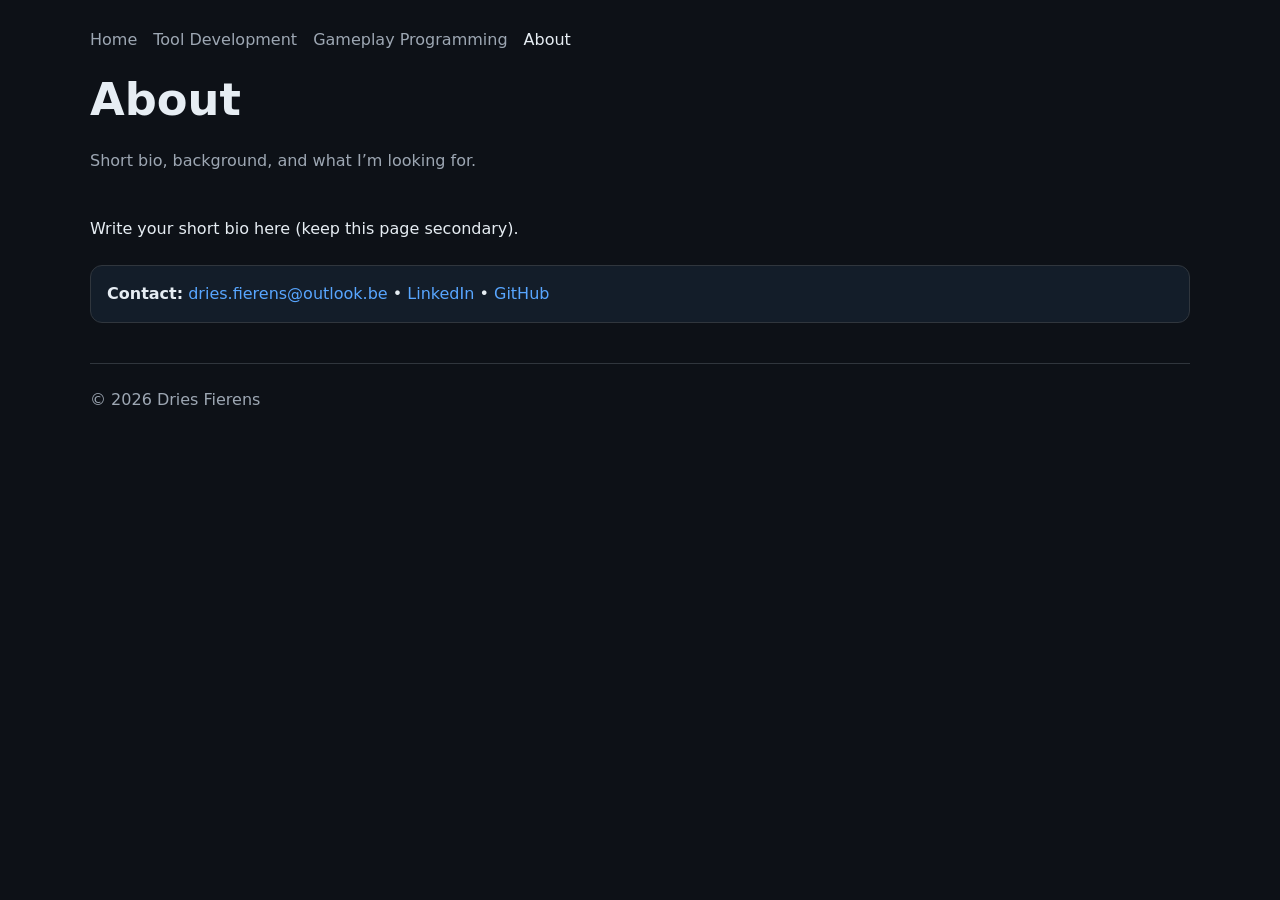
==== about.html @ b5022474 "Add website template" ====
﻿<!doctype html>
<html lang="en">
<head>
    <meta charset="UTF-8" />
    <meta name="viewport" content="width=device-width, initial-scale=1.0" />
    <title>About — Dries Fierens</title>
    <link rel="stylesheet" href="styles.css" />
</head>
<body>
    <header class="container">
        <nav>
            <a href="index.html">Home</a>
            <a href="tooldev.html">Tool Development</a>
            <a href="gameplayprogramming.html">Gameplay Programming</a>
            <a class="active" href="about.html">About</a>
        </nav>
        <h1>About</h1>
        <p class="subtitle">Short bio, background, and what I’m looking for.</p>
    </header>

    <main class="container">
        <p>Write your short bio here (keep this page secondary).</p>
        <section class="cta">
            <strong>Contact:</strong>
            <a href="mailto:dries.fierens@outlook.be">dries.fierens@outlook.be</a> •
            <a href="https://www.linkedin.com/in/dries-fierens-13a043223/" target="_blank" rel="noreferrer">LinkedIn</a> •
            <a href="https://github.com/Dries-Fierens/" target="_blank" rel="noreferrer">GitHub</a>
        </section>
    </main>

    <footer class="container">© <span id="year"></span> Dries Fierens</footer>
    <script>document.getElementById('year').textContent = new Date().getFullYear();</script>
</body>
</html>
---- styles.css ----
﻿:root {
    --bg: #0d1117;
    --card: #161b22;
    --text: #e6edf3;
    --muted: #9da7b3;
    --accent: #58a6ff;
    --border: #30363d;
}

* {
    box-sizing: border-box
}

body {
    margin: 0;
    font-family: Inter,system-ui,-apple-system,Segoe UI,Roboto,Arial,sans-serif;
    background: var(--bg);
    color: var(--text);
    line-height: 1.5;
}

.container {
    width: min(1100px,92%);
    margin: 0 auto;
}

header {
    padding: 28px 0 12px;
}

nav {
    display: flex;
    gap: 16px;
    flex-wrap: wrap;
    margin-bottom: 14px;
}

nav a {
    color: var(--muted);
    text-decoration: none;
}

nav a:hover, nav a.active {
    color: var(--text)
}

h1 {
    font-size: clamp(1.8rem,3.5vw,3rem);
    margin: 0 0 8px
}

.subtitle {
    color: var(--muted);
    max-width: 70ch
}

.grid {
    display: grid;
    gap: 18px;
    grid-template-columns: repeat(2,minmax(0,1fr));
    margin: 24px 0 40px;
}

@media (max-width: 900px) {
    .grid {
        grid-template-columns: 1fr;
    }
}

.card {
    border: 1px solid var(--border);
    border-radius: 14px;
    overflow: hidden;
    background: var(--card);
}

.thumb {
    width: 100%;
    aspect-ratio: 16/9;
    object-fit: cover;
    display: block;
}

.card-body {
    padding: 14px
}

.one-liner {
    font-weight: 600
}

.tags {
    display: flex;
    flex-wrap: wrap;
    gap: 8px;
    margin: 10px 0
}

.tag {
    border: 1px solid var(--border);
    color: var(--muted);
    padding: 4px 8px;
    border-radius: 999px;
    font-size: .85rem;
}

.links a {
    color: var(--accent);
    text-decoration: none
}

.links a:hover {
    text-decoration: underline
}

.cta {
    margin: 24px 0 40px;
    padding: 16px;
    border: 1px solid var(--border);
    border-radius: 12px;
    background: rgba(88,166,255,.08);
}

.cta a {
    color: var(--accent);
    text-decoration: none;
}

.cta a:hover {
    text-decoration: underline;
}

.hero-choices {
    display: grid;
    grid-template-columns: repeat(auto-fit,minmax(220px,1fr));
    gap: 14px;
    margin: 20px 0;
}

.choice {
    border: 1px solid var(--border);
    border-radius: 12px;
    padding: 18px;
    text-decoration: none;
    color: var(--text);
    background: var(--card);
}

.choice:hover {
    border-color: var(--accent)
}

.muted {
    color: var(--muted)
}

footer {
    border-top: 1px solid var(--border);
    color: var(--muted);
    padding: 24px 0 40px;
}
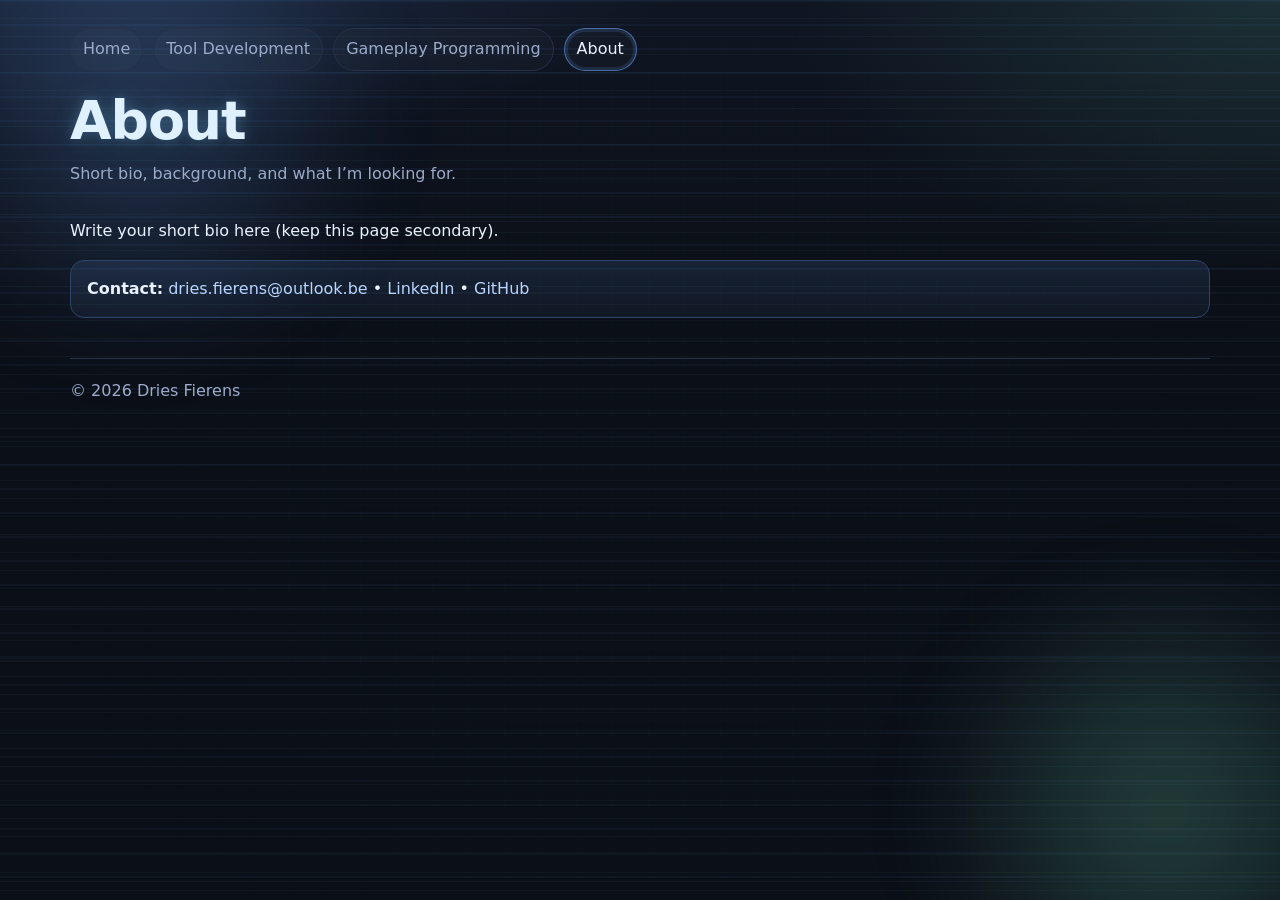
==== commit 03e662ad: "Add projects and improved layout" ====
--- a/about.html
+++ b/about.html
@@ -7,6 +7,12 @@
     <link rel="stylesheet" href="styles.css" />
 </head>
 <body>
+    <div class="fx-bg" aria-hidden="true">
+        <span class="blob blob-a"></span>
+        <span class="blob blob-b"></span>
+        <span class="grid-lines"></span>
+        <span class="code-rain"></span>
+    </div>
     <header class="container">
         <nav>
             <a href="index.html">Home</a>
--- a/styles.css
+++ b/styles.css
@@ -1,64 +1,167 @@
 ﻿:root {
-    --bg: #0d1117;
-    --card: #161b22;
-    --text: #e6edf3;
-    --muted: #9da7b3;
-    --accent: #58a6ff;
-    --border: #30363d;
+    --bg: #0b0f17;
+    --bg-2: #0f1522;
+    --card: #131a2a;
+    --card-2: #101625;
+    --text: #eaf1ff;
+    --muted: #9cabca;
+    --accent: #6ea8ff;
+    --accent-2: #7ef0c7;
+    --border: #27324a;
+    --shadow: 0 10px 30px rgba(0,0,0,.35);
+    --radius: 16px;
 }
 
 * {
     box-sizing: border-box
 }
 
+html, body {
+    margin: 0;
+    padding: 0
+}
+
 body {
-    margin: 0;
     font-family: Inter,system-ui,-apple-system,Segoe UI,Roboto,Arial,sans-serif;
-    background: var(--bg);
     color: var(--text);
-    line-height: 1.5;
+    line-height: 1.55;
+    background: radial-gradient(1000px 400px at 10% -10%, rgba(110,168,255,.18), transparent 60%), radial-gradient(900px 500px at 100% 0%, rgba(126,240,199,.12), transparent 55%), linear-gradient(180deg, var(--bg-2), var(--bg) 35%);
+    min-height: 100vh;
 }
 
 .container {
-    width: min(1100px,92%);
-    margin: 0 auto;
+    width: min(1140px,92%);
+    margin: 0 auto
 }
 
 header {
-    padding: 28px 0 12px;
+    padding: 28px 0 8px;
 }
 
 nav {
     display: flex;
-    gap: 16px;
+    gap: 10px;
     flex-wrap: wrap;
-    margin-bottom: 14px;
-}
-
-nav a {
-    color: var(--muted);
-    text-decoration: none;
-}
-
-nav a:hover, nav a.active {
-    color: var(--text)
-}
+    margin-bottom: 20px;
+}
+
+    nav a {
+        color: var(--muted);
+        text-decoration: none;
+        border: 1px solid var(--border);
+        background: rgba(255,255,255,.02);
+        padding: 8px 12px;
+        border-radius: 999px;
+        transition: .2s ease;
+    }
+
+        nav a:hover {
+            color: var(--text);
+            border-color: #3a4a6d
+        }
+
+        nav a.active {
+            color: var(--text);
+            border-color: rgba(110,168,255,.6);
+            box-shadow: 0 0 0 3px rgba(110,168,255,.14) inset;
+        }
 
 h1 {
-    font-size: clamp(1.8rem,3.5vw,3rem);
-    margin: 0 0 8px
+    font-size: clamp(2rem,4.2vw,3.4rem);
+    line-height: 1.1;
+    margin: 0 0 12px;
+    letter-spacing: -.02em;
 }
 
 .subtitle {
     color: var(--muted);
-    max-width: 70ch
+    max-width: 76ch;
+    margin: 0 0 8px;
+}
+
+.hero {
+    border: 1px solid var(--border);
+    background: linear-gradient(180deg, rgba(255,255,255,.03), rgba(255,255,255,.00)), var(--card-2);
+    border-radius: 24px;
+    padding: 26px;
+    box-shadow: var(--shadow);
+    position: relative;
+    overflow: hidden;
+}
+
+    .hero::after {
+        content: "";
+        position: absolute;
+        width: 280px;
+        height: 280px;
+        right: -80px;
+        top: -80px;
+        border-radius: 50%;
+        background: radial-gradient(circle, rgba(110,168,255,.22), transparent 65%);
+        pointer-events: none;
+    }
+
+.hero-choices {
+    display: grid;
+    grid-template-columns: repeat(auto-fit,minmax(230px,1fr));
+    gap: 14px;
+    margin: 18px 0 4px;
+}
+
+.choice {
+    border: 1px solid var(--border);
+    border-radius: 14px;
+    padding: 16px;
+    text-decoration: none;
+    color: var(--text);
+    background: linear-gradient(180deg, rgba(255,255,255,.03), rgba(255,255,255,.01));
+    transition: transform .18s ease,border-color .2s ease,box-shadow .2s ease;
+}
+
+    .choice:hover {
+        transform: translateY(-2px);
+        border-color: rgba(110,168,255,.65);
+        box-shadow: 0 8px 24px rgba(0,0,0,.28);
+    }
+
+    .choice strong {
+        font-size: 1.05rem
+    }
+
+.muted {
+    color: var(--muted)
+}
+
+.section {
+    margin: 26px 0;
+}
+
+    .section h2 {
+        margin: 0 0 10px;
+        font-size: 1.35rem;
+        letter-spacing: .01em;
+    }
+
+.skills {
+    display: flex;
+    flex-wrap: wrap;
+    gap: 10px;
+}
+
+.skill {
+    border: 1px solid var(--border);
+    color: #c9d8f6;
+    background: rgba(255,255,255,.02);
+    border-radius: 999px;
+    padding: 7px 12px;
+    font-size: .9rem;
 }
 
 .grid {
     display: grid;
     gap: 18px;
-    grid-template-columns: repeat(2,minmax(0,1fr));
-    margin: 24px 0 40px;
+    grid-template-columns: repeat(2,minmax(0,1fr)); /* max 2 */
+    margin: 16px 0 36px;
 }
 
 @media (max-width: 900px) {
@@ -69,24 +172,47 @@
 
 .card {
     border: 1px solid var(--border);
-    border-radius: 14px;
+    border-radius: var(--radius);
     overflow: hidden;
-    background: var(--card);
-}
+    background: linear-gradient(180deg, rgba(255,255,255,.03), rgba(255,255,255,.00)), var(--card);
+    box-shadow: var(--shadow);
+    transition: transform .18s ease, border-color .2s ease;
+}
+
+    .card:hover {
+        transform: translateY(-3px);
+        border-color: #4062a0;
+    }
 
 .thumb {
     width: 100%;
     aspect-ratio: 16/9;
     object-fit: cover;
     display: block;
+    background: #0a0f19;
 }
 
 .card-body {
-    padding: 14px
-}
+    padding: 14px 14px 16px
+}
+
+    .card-body h3 {
+        margin: 4px 0 8px
+    }
 
 .one-liner {
-    font-weight: 600
+    font-weight: 600;
+    color: #dce8ff
+}
+
+ul {
+    margin: 10px 0 0 18px;
+    padding: 0
+}
+
+li {
+    margin: 4px 0;
+    color: #c3d1ed
 }
 
 .tags {
@@ -97,65 +223,201 @@
 }
 
 .tag {
-    border: 1px solid var(--border);
-    color: var(--muted);
-    padding: 4px 8px;
+    border: 1px solid #334567;
+    color: #b4c6ea;
+    padding: 4px 9px;
     border-radius: 999px;
-    font-size: .85rem;
-}
-
-.links a {
-    color: var(--accent);
-    text-decoration: none
-}
-
-.links a:hover {
-    text-decoration: underline
-}
+    font-size: .82rem;
+    background: rgba(255,255,255,.02);
+}
+
+.links {
+    margin-top: 10px
+}
+
+    .links a {
+        color: var(--accent);
+        text-decoration: none;
+    }
+
+        .links a:hover {
+            text-decoration: underline
+        }
 
 .cta {
-    margin: 24px 0 40px;
+    margin: 10px 0 40px;
     padding: 16px;
-    border: 1px solid var(--border);
-    border-radius: 12px;
-    background: rgba(88,166,255,.08);
-}
-
-.cta a {
-    color: var(--accent);
-    text-decoration: none;
-}
-
-.cta a:hover {
-    text-decoration: underline;
-}
-
-.hero-choices {
-    display: grid;
-    grid-template-columns: repeat(auto-fit,minmax(220px,1fr));
-    gap: 14px;
-    margin: 20px 0;
-}
-
-.choice {
-    border: 1px solid var(--border);
-    border-radius: 12px;
-    padding: 18px;
-    text-decoration: none;
-    color: var(--text);
-    background: var(--card);
-}
-
-.choice:hover {
-    border-color: var(--accent)
-}
-
-.muted {
-    color: var(--muted)
-}
+    border: 1px solid #2e446b;
+    border-radius: 14px;
+    background: linear-gradient(180deg, rgba(110,168,255,.12), rgba(110,168,255,.06));
+}
+
+    .cta a {
+        color: #b9d5ff;
+        text-decoration: none;
+    }
+
+        .cta a:hover {
+            text-decoration: underline
+        }
 
 footer {
     border-top: 1px solid var(--border);
     color: var(--muted);
-    padding: 24px 0 40px;
-}
+    padding: 20px 0 34px;
+}
+
+/* =========================
+   VIBRANT CODE-THEMED FX
+   ========================= */
+
+body {
+    position: relative;
+    overflow-x: hidden;
+}
+
+/* background effect container */
+.fx-bg {
+    position: fixed;
+    inset: 0;
+    z-index: -1;
+    pointer-events: none;
+}
+
+/* animated colorful glows */
+.blob {
+    position: absolute;
+    width: 42vw;
+    height: 42vw;
+    border-radius: 50%;
+    filter: blur(55px);
+    opacity: .24;
+    animation: blobFloat 16s ease-in-out infinite alternate;
+}
+
+.blob-a {
+    left: -10vw;
+    top: -12vw;
+    background: radial-gradient(circle, #6ea8ff 0%, rgba(110,168,255,0) 65%);
+}
+
+.blob-b {
+    right: -12vw;
+    bottom: -14vw;
+    background: radial-gradient(circle, #7ef0c7 0%, rgba(126,240,199,0) 65%);
+    animation-delay: 2s;
+}
+
+@keyframes blobFloat {
+    0% {
+        transform: translateY(0) translateX(0) scale(1);
+    }
+
+    100% {
+        transform: translateY(30px) translateX(20px) scale(1.08);
+    }
+}
+
+/* subtle techno grid */
+.grid-lines {
+    position: absolute;
+    inset: 0;
+    background-image: linear-gradient(rgba(110,168,255,.07) 1px, transparent 1px), linear-gradient(90deg, rgba(126,240,199,.06) 1px, transparent 1px);
+    background-size: 36px 36px, 36px 36px;
+    mask-image: radial-gradient(circle at center, black 35%, transparent 90%);
+    opacity: .28;
+    animation: gridShift 18s linear infinite;
+}
+
+@keyframes gridShift {
+    from {
+        transform: translateY(0);
+    }
+
+    to {
+        transform: translateY(36px);
+    }
+}
+
+/* fake code rain overlay */
+.code-rain {
+    position: absolute;
+    inset: 0;
+    opacity: .12;
+    background-image: repeating-linear-gradient( 180deg, rgba(110,168,255,.45) 0 2px, transparent 2px 24px ), repeating-linear-gradient( 180deg, rgba(126,240,199,.35) 0 1px, transparent 1px 18px );
+    background-size: 2px 220px, 1px 160px;
+    background-position: 12% -220px, 76% -160px;
+    animation: rainFall 9s linear infinite;
+}
+
+@keyframes rainFall {
+    to {
+        background-position: 12% 220px, 76% 160px;
+    }
+}
+
+/* animated gradient headings */
+h1, .section h2{
+  color:#dff0ff;
+  text-shadow:
+    0 0 12px rgba(110,168,255,.25),
+    0 0 24px rgba(126,240,199,.18);
+}
+
+@keyframes headingGlow {
+    to {
+        background-position: 220% center;
+    }
+}
+
+/* card hover glow */
+.card {
+    position: relative;
+}
+
+    .card::before {
+        content: "";
+        position: absolute;
+        inset: -1px;
+        border-radius: inherit;
+        padding: 1px;
+        background: linear-gradient(120deg, rgba(110,168,255,.7), rgba(126,240,199,.6), rgba(180,120,255,.65));
+        -webkit-mask: linear-gradient(#000 0 0) content-box, linear-gradient(#000 0 0);
+        -webkit-mask-composite: xor;
+        mask-composite: exclude;
+        opacity: 0;
+        transition: opacity .25s ease;
+        pointer-events: none;
+    }
+
+    .card:hover::before {
+        opacity: 1;
+    }
+
+/* animated buttons */
+.choice {
+    position: relative;
+    overflow: hidden;
+}
+
+    .choice::after {
+        content: "";
+        position: absolute;
+        inset: auto -40% -120% -40%;
+        height: 180%;
+        background: linear-gradient(120deg, transparent 35%, rgba(255,255,255,.22) 50%, transparent 65%);
+        transform: translateX(-40%) rotate(8deg);
+        transition: transform .7s ease;
+    }
+
+    .choice:hover::after {
+        transform: translateX(40%) rotate(8deg);
+    }
+
+/* respect users who prefer reduced motion */
+@media (prefers-reduced-motion: reduce) {
+    .blob, .grid-lines, .code-rain, h1, .section h2, .choice::after {
+        animation: none !important;
+        transition: none !important;
+    }
+}
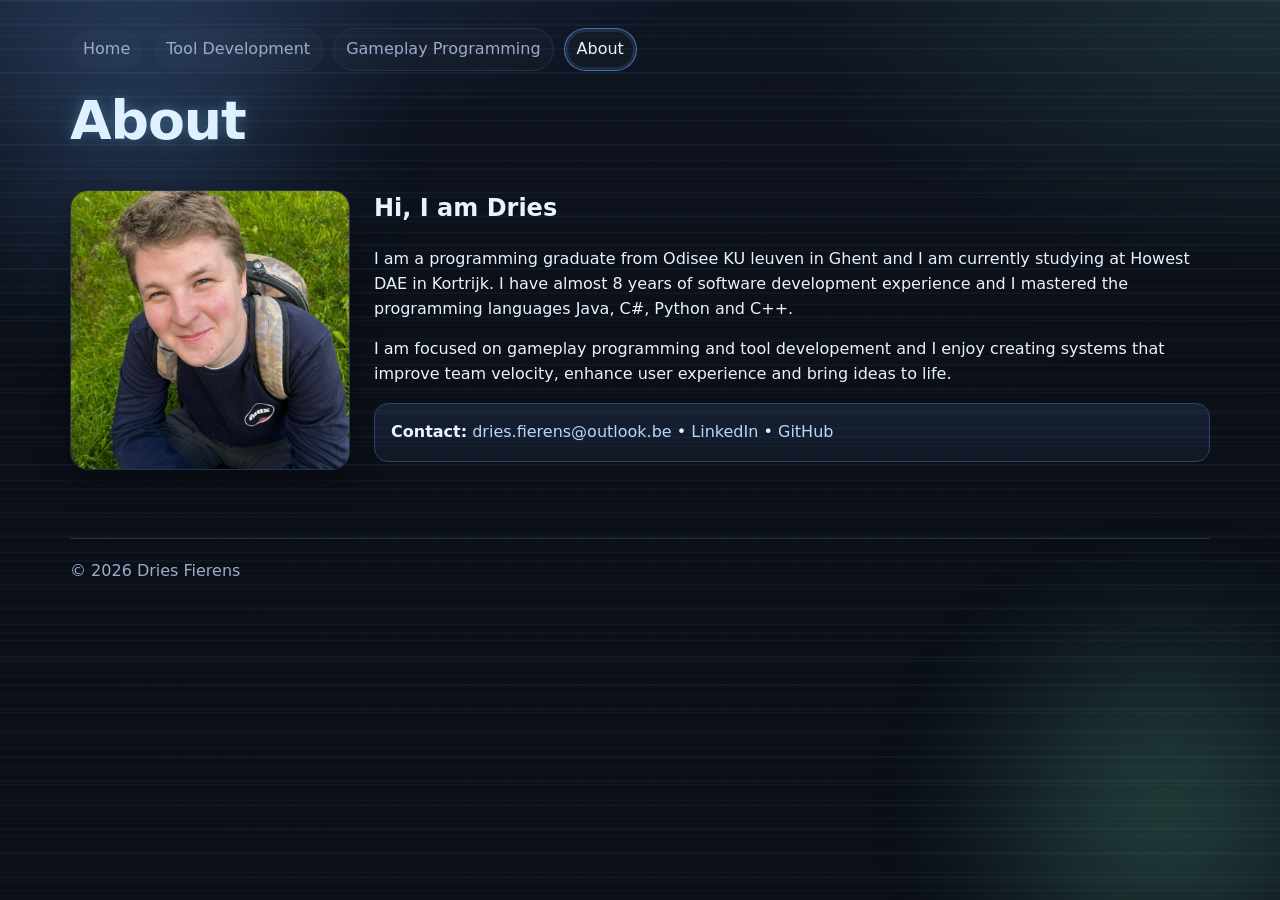
==== commit 6ca7139a: "Finished initial portfolio version" ====
--- a/about.html
+++ b/about.html
@@ -21,16 +21,32 @@
             <a class="active" href="about.html">About</a>
         </nav>
         <h1>About</h1>
-        <p class="subtitle">Short bio, background, and what I’m looking for.</p>
     </header>
 
     <main class="container">
-        <p>Write your short bio here (keep this page secondary).</p>
-        <section class="cta">
-            <strong>Contact:</strong>
-            <a href="mailto:dries.fierens@outlook.be">dries.fierens@outlook.be</a> •
-            <a href="https://www.linkedin.com/in/dries-fierens-13a043223/" target="_blank" rel="noreferrer">LinkedIn</a> •
-            <a href="https://github.com/Dries-Fierens/" target="_blank" rel="noreferrer">GitHub</a>
+        <section class="about-wrap">
+            <img class="profile-pic"
+                 src="assets/profile.jpg"
+                 alt="Portrait of Dries Fierens"
+                 loading="lazy" />
+
+            <div class="about-content">
+                <h2>Hi, I am Dries</h2>
+                <p>
+                    I am a programming graduate from Odisee KU leuven in Ghent and I am currently studying at Howest DAE in Kortrijk. I have almost 8 years of software development experience and I mastered the programming
+                    languages Java, C#, Python and C++.
+                </p>
+                <p>
+                    I am focused on gameplay programming and tool developement and I enjoy creating systems that improve team velocity, enhance user experience and bring ideas to life.
+                </p>
+
+                <section class="cta">
+                    <strong>Contact:</strong>
+                    <a href="mailto:dries.fierens@outlook.be">dries.fierens@outlook.be</a> •
+                    <a href="https://www.linkedin.com/in/dries-fierens-13a043223/" target="_blank" rel="noreferrer">LinkedIn</a> •
+                    <a href="https://github.com/Dries-Fierens/" target="_blank" rel="noreferrer">GitHub</a>
+                </section>
+            </div>
         </section>
     </main>
 
--- a/styles.css
+++ b/styles.css
@@ -421,3 +421,36 @@
         transition: none !important;
     }
 }
+
+.about-wrap {
+    display: grid;
+    grid-template-columns: 280px 1fr;
+    gap: 24px;
+    align-items: start;
+    margin: 20px 0 36px;
+}
+
+.profile-pic {
+    width: 100%;
+    max-width: 280px;
+    aspect-ratio: 1/1;
+    object-fit: cover;
+    border-radius: 18px;
+    border: 1px solid var(--border);
+    box-shadow: 0 10px 30px rgba(0,0,0,.35);
+    background: #0f1522;
+}
+
+.about-content h2 {
+    margin-top: 0;
+}
+
+@media (max-width: 900px) {
+    .about-wrap {
+        grid-template-columns: 1fr;
+    }
+
+    .profile-pic {
+        max-width: 220px;
+    }
+}
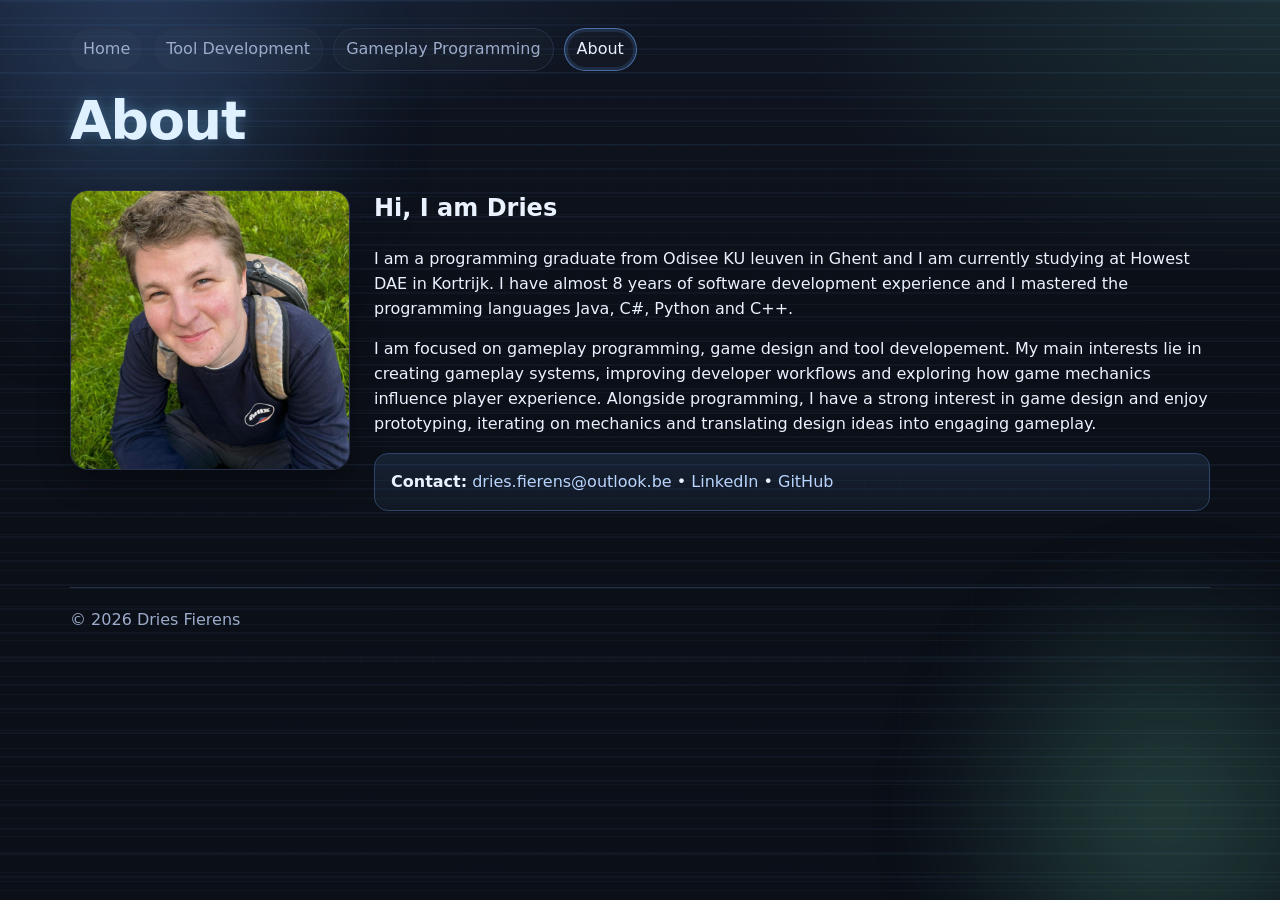
==== commit 5bf92446: "Update portfolio text" ====
--- a/about.html
+++ b/about.html
@@ -37,7 +37,7 @@
                     languages Java, C#, Python and C++.
                 </p>
                 <p>
-                    I am focused on gameplay programming and tool developement and I enjoy creating systems that improve team velocity, enhance user experience and bring ideas to life.
+                    I am focused on gameplay programming, game design and tool developement. My main interests lie in creating gameplay systems, improving developer workflows and exploring how game mechanics influence player experience. Alongside programming, I have a strong interest in game design and enjoy prototyping, iterating on mechanics and translating design ideas into engaging gameplay.
                 </p>
 
                 <section class="cta">
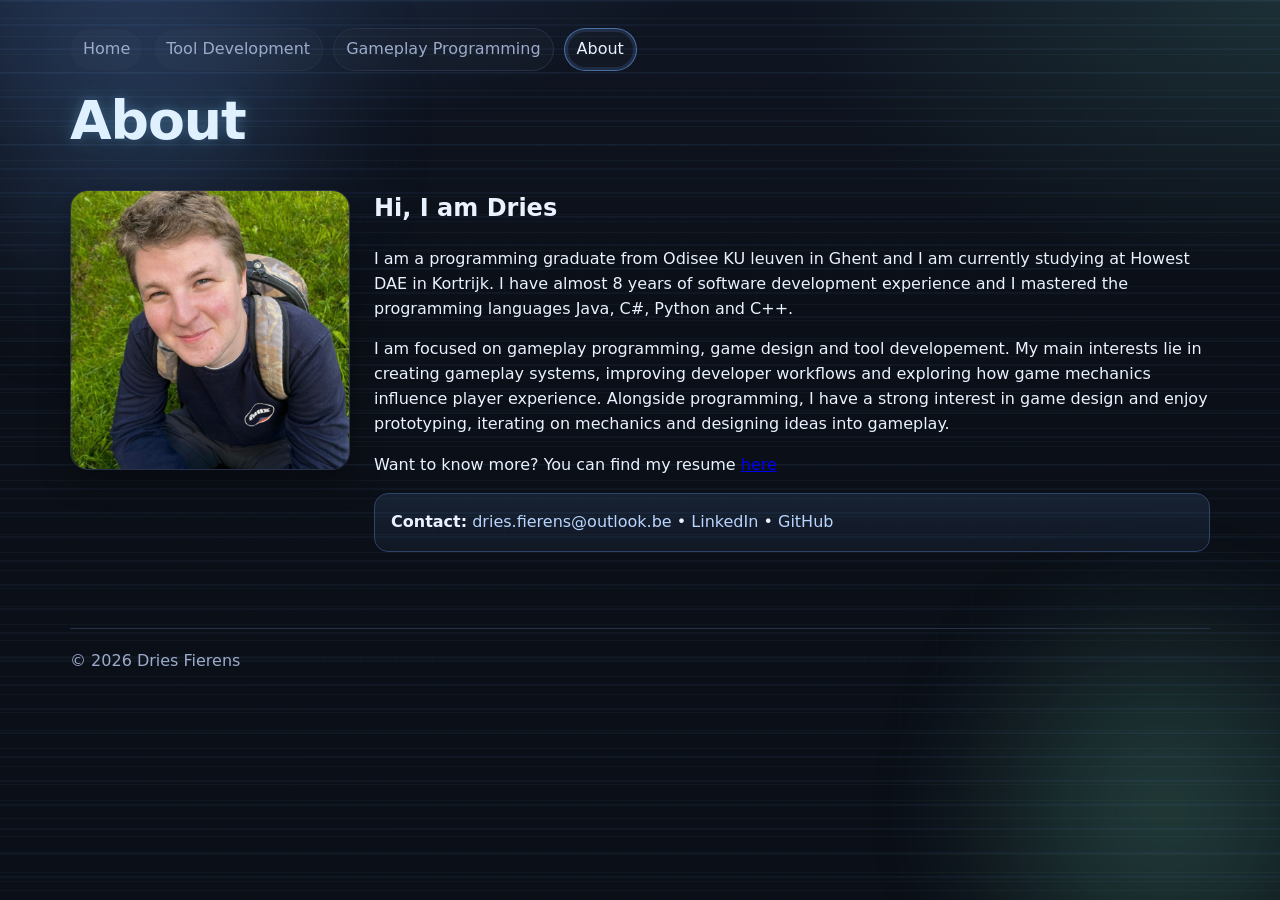
==== commit 7d9f3f61: "Add resume" ====
--- a/about.html
+++ b/about.html
@@ -37,7 +37,11 @@
                     languages Java, C#, Python and C++.
                 </p>
                 <p>
-                    I am focused on gameplay programming, game design and tool developement. My main interests lie in creating gameplay systems, improving developer workflows and exploring how game mechanics influence player experience. Alongside programming, I have a strong interest in game design and enjoy prototyping, iterating on mechanics and translating design ideas into engaging gameplay.
+                    I am focused on gameplay programming, game design and tool developement. My main interests lie in creating gameplay systems, improving developer workflows and exploring how game mechanics influence player experience. Alongside programming, I have a strong interest in game design and enjoy prototyping, iterating on mechanics and designing ideas into gameplay.
+                </p>
+                <p>
+                    Want to know more? You can find my resume
+                    <a href="assets/Dries_Fierens_Resume.pdf" target="_blank" rel="noreferrer"> here</a>
                 </p>
 
                 <section class="cta">
